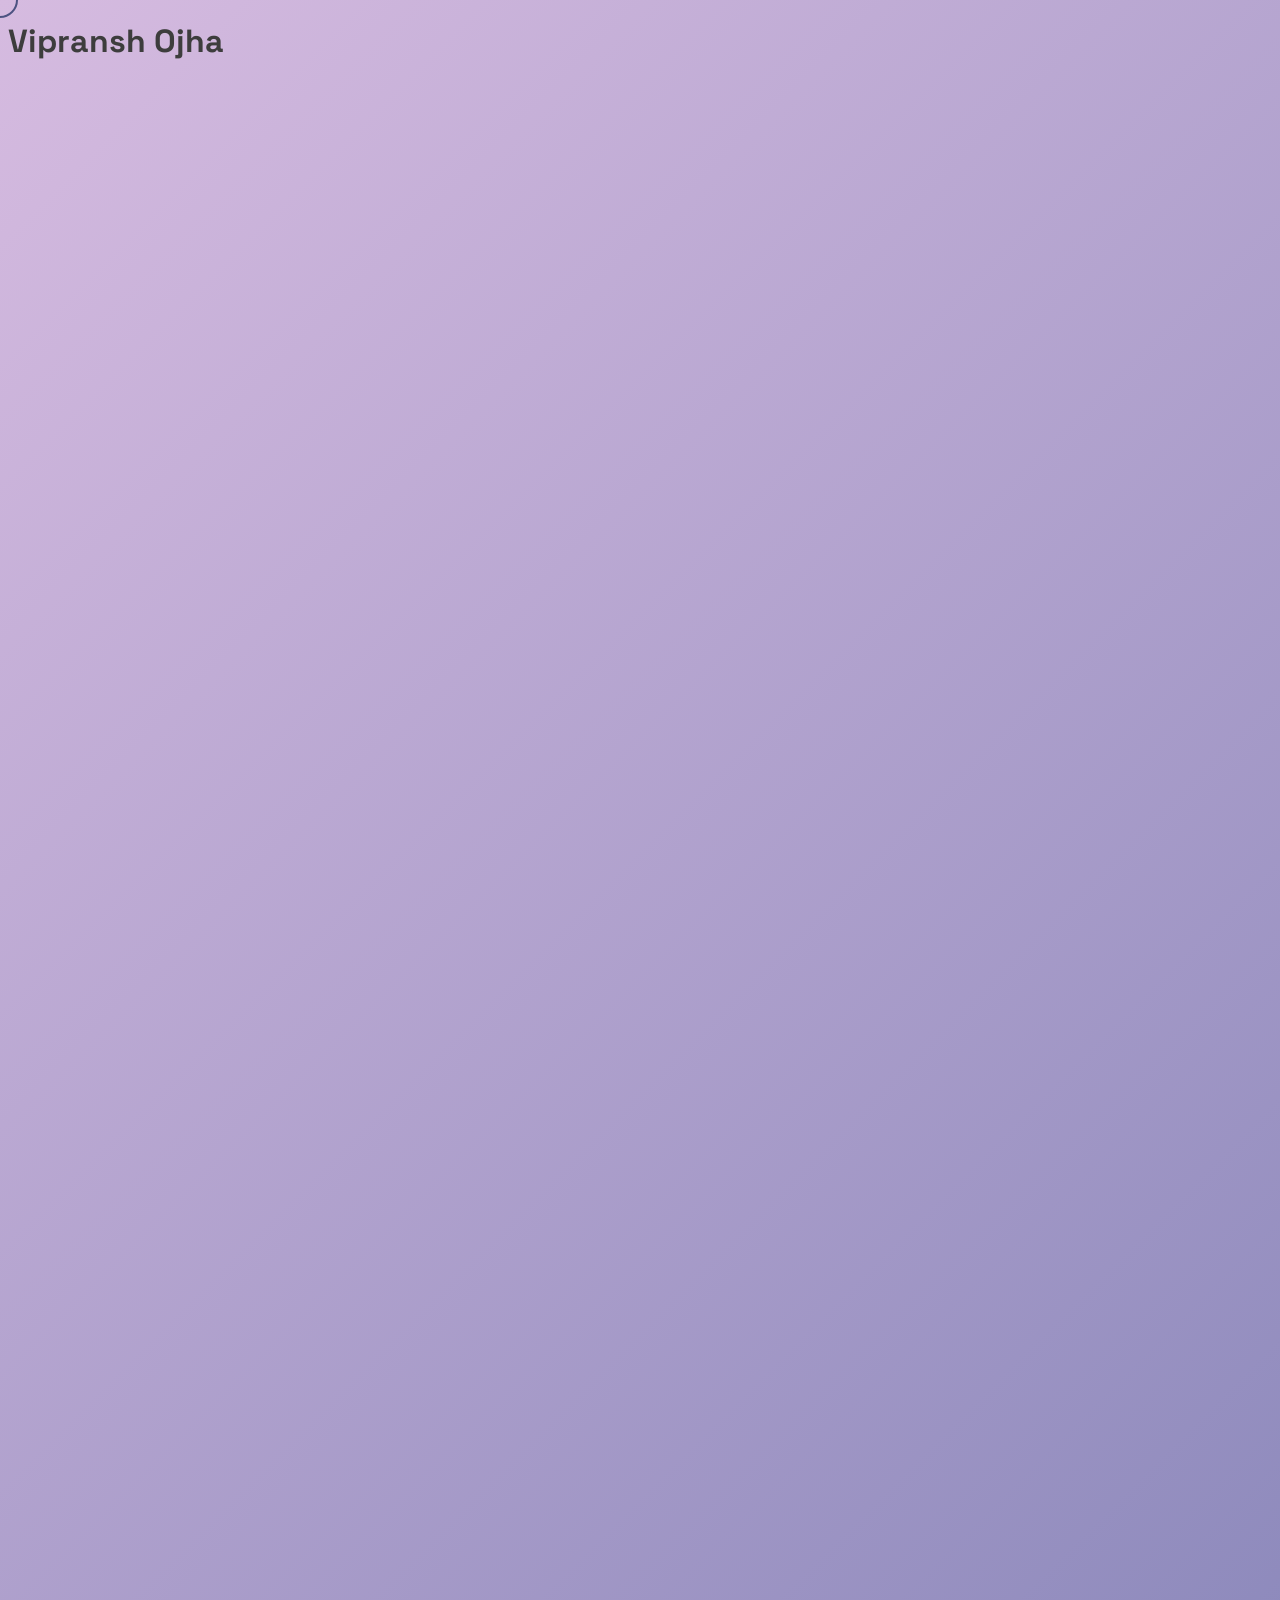
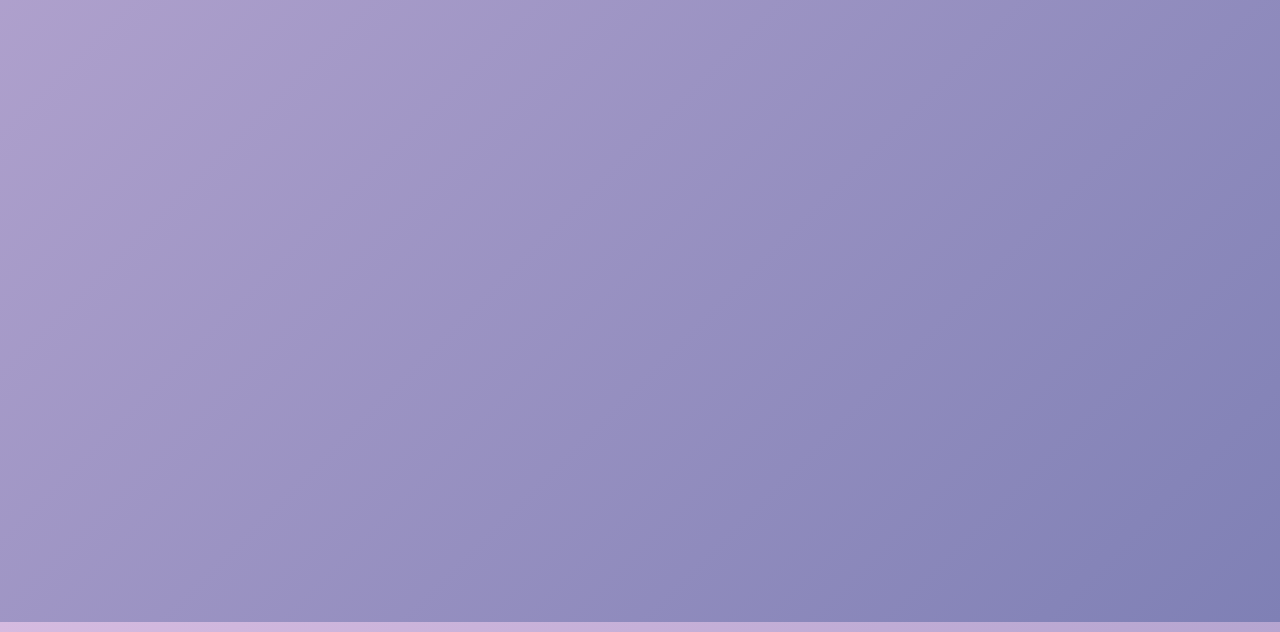
==== index.html @ b8b880e1 "Update index.html" ====
<!DOCTYPE html>
<html lang="en" class="scroll-smooth">
<head>
    <meta charset="UTF-8" />
    <meta name="viewport" content="width=device-width, initial-scale=1.0" />
    <title>Vipransh Ojha | Interactive Portfolio</title>
    <script src="https://cdn.tailwindcss.com"></script>
    <link rel="preconnect" href="https://fonts.googleapis.com" />
    <link rel="preconnect" href="https://fonts.gstatic.com" crossorigin />
    <link
        href="https://fonts.googleapis.com/css2?family=Roboto+Mono:wght@400;500&family=Space+Grotesk:wght@500;700&display=swap"
        rel="stylesheet"
    />
    <script src="https://unpkg.com/lucide@latest"></script>
    <script src="https://cdnjs.cloudflare.com/ajax/libs/animejs/3.2.1/anime.min.js"></script>
<style>
body {
    background: linear-gradient(135deg, #d6bbe0 0%, #7f80b5 100%);
    color: #2D3748;
    font-family: 'Roboto Mono', monospace;
    cursor: none;
}
.font-space-grotesk {
    font-family: 'Space Grotesk', sans-serif;
}

/* Section titles */
.section-title {
    color: #3a4a87; /* Softer blue */
}

/* Sub-headings */
.project-item h3,
#experience h3,
#tech-stack h3 {
    color: #4a5568; /* Darker for emphasis */
}

/* Content text */
.project-item p,
#about p,
#experience p {
    color: #555b6b; /* Darker than before but lighter than sub-headings */
}

/* Tech stack tags */
.tech-tag {
    background-color: #f5f5f5; /* Muted off-white */
    border: 1px solid #f5f5f5;
    color: #2D3748;
    transition: all 0.2s ease;
    padding: 0.25rem 0.75rem;
    border-radius: 9999px;
    font-size: 0.875rem;
    cursor: none;
}
.tech-tag:hover {
    background-color: #4d5382; /* Vibrant deep slate blue */
    color: #ffffff;
    border-color: #4d5382;
}

.animate-on-scroll {
    opacity: 0;
    transform: translateY(30px);
}
.hero-title,
.section-title,
.project-item h3,
.project-item p,
#about p,
#experience p,
#tech-stack h3,
#profiles h3 {
    cursor: none;
}
.letter {
    display: inline-block;
    line-height: 1em;
    transition: transform 0.15s ease-out;
}
.initial-opacity-0 .letter {
    opacity: 0;
}

/* Project vertical line color */
.project-item {
    border-left: 3px solid #4d5382;
    cursor: none;
}

/* Custom cursor */
.custom-cursor {
    position: fixed;
    top: 0;
    left: 0;
    width: 32px;
    height: 32px;
    border: 2px solid #4d5382; /* Same as vertical lines */
    border-radius: 50%;
    pointer-events: none;
    transform: translate(-50%, -50%);
    transition: width 0.15s ease, height 0.15s ease, border-color 0.15s ease, background-color 0.15s ease;
    will-change: width, height, border-color, background-color, transform;
    z-index: 9999;
}
.custom-cursor.grow {
    width: 48px;
    height: 48px;
    border-color: #4d5382; /* Same as vertical lines */
}
.custom-cursor.text-hover {
    width: 48px;
    height: 48px;
    border-color: #4d5382; /* Same as vertical lines */
    background-color: rgba(77, 83, 130, 0.2); /* Transparent fill of same color */
}
a,
button {
    cursor: none;
}
</style>
        
</head>
<body class="antialiased">
    <div class="custom-cursor"></div>

    <div class="w-full lg:flex lg:gap-12 px-6 sm:px-12 md:px-16 lg:px-24">
        <header
            class="lg:sticky lg:top-0 lg:h-screen lg:w-1/3 lg:flex lg:flex-col lg:justify-between py-12 lg:py-16"
        >
            <div>
                <h1
                    class="hero-title font-space-grotesk text-5xl font-bold mb-4 initial-opacity-0"
                    style="color: #3d3d3d"
                >
                    Vipransh Ojha
                </h1>
                <p class="animate-on-scroll text-lg text-gray-600 tracking-wider">
                    AI/ML Developer <span style="color: #8a2be2;">|</span> Software Developer <span style="color: #ff69b4;">|</span> Researcher
                </p>
                <p class="animate-on-scroll mt-8 max-w-xs text-gray-500 leading-relaxed">
                    Passionate and versatile developer creating immersive AI-driven solutions. I thrive on applying innovative machine learning and computer vision techniques to solve real-world problems effectively.
                </p>
            </div>
            <div id="connect" class="mt-8 lg:mt-0">
                <div class="flex items-center space-x-6 animate-on-scroll">
                    <a href="mailto:ojhavipransh@gmail.com" class="text-gray-500 hover:text-pink-400 transition-colors duration-300">
                        <i data-lucide="mail" class="w-7 h-7"></i>
                    </a>
                    <a href="https://linkedin.com/in/vipransh-ojha" target="_blank" rel="noopener noreferrer" class="text-gray-500 hover:text-pink-400 transition-colors duration-300">
                        <i data-lucide="linkedin" class="w-7 h-7"></i>
                    </a>
                    <a href="https://github.com/VipranshOjha" target="_blank" rel="noopener noreferrer" class="text-gray-500 hover:text-pink-400 transition-colors duration-300">
                        <i data-lucide="github" class="w-7 h-7"></i>
                    </a>
                    <a href="https://leetcode.com/u/Vipransh-Ojha/" target="_blank" rel="noopener noreferrer" class="text-gray-500 hover:text-pink-400 transition-colors duration-300" title="LeetCode Profile">
                        <i data-lucide="code" class="w-7 h-7"></i>
                    </a>
                </div>
            </div>
        </header>

        <main class="lg:w-2/3 lg:py-16">
            <section id="projects" class="py-10">
                <h2
                    class="font-space-grotesk text-4xl md:text-5xl font-bold mb-16 section-title animate-on-scroll"
                >
                    Projects
                </h2>
                <div class="grid grid-cols-1 md:grid-cols-2 gap-x-12 gap-y-10">
                    <div class="project-item pl-6 animate-on-scroll">
                        <h3 class="font-space-grotesk text-2xl font-bold mb-2">Forensic Identification using Dental Radiology</h3>
                        <p class="text-gray-600">
                            Developed an AI-powered forensic identification system with 92% accuracy on 1,000+ dental radiographs using convolutional neural networks and advanced image preprocessing.
                        </p>
                    </div>
                    <div class="project-item pl-6 animate-on-scroll">
                        <h3 class="font-space-grotesk text-2xl font-bold mb-2">Discover Places</h3>
                        <p class="text-gray-600">
                            Created a smart location recommendation system serving 500+ users with 85% recommendation accuracy, integrating machine learning with geospatial real-time data processing.
                        </p>
                    </div>
                    <div class="project-item pl-6 animate-on-scroll">
                        <h3 class="font-space-grotesk text-2xl font-bold mb-2">Computer Vision Projects Suite</h3>
                        <p class="text-gray-600">
                            Built a suite including an Air Writing Recognizer and hands-free navigation systems achieving real-time responsiveness and accessibility enhancements.
                        </p>
                    </div>
                    <div class="project-item pl-6 animate-on-scroll">
                        <h3 class="font-space-grotesk text-2xl font-bold mb-2">AI Plays Games</h3>
                        <p class="text-gray-600">
                            Developed AI agents trained with PyTorch that play classic games like Chess, Snake, and FlappyBird using Reinforcement Learning techniques.
                        </p>
                    </div>
                </div>
            </section>            
            
            <section id="group-projects" class="py-10">
                <h2 class="font-space-grotesk text-4xl md:text-5xl font-bold mb-16 section-title animate-on-scroll">
                    Group Projects
                </h2>
                <div class="grid grid-cols-1 md:grid-cols-2 gap-x-12 gap-y-10">
            
                    <div class="project-item pl-6 animate-on-scroll">
                        <h3 class="font-space-grotesk text-2xl font-bold mb-2">SpeechSync: Speak with Ease, Translate in a Breeze</h3>
                        <p class="text-gray-600">
                            Co-developed a speech-to-speech translation system supporting 10+ languages with 85% accuracy and sub‑2 second latency, using OpenAI Whisper for speech recognition and Google TTS for multilingual voice synthesis.
                        </p>
                    </div>
            
                    <div class="project-item pl-6 animate-on-scroll">
                        <h3 class="font-space-grotesk text-2xl font-bold mb-2">FinRisk: AI at the Forefront of Financial Risk Management</h3>
                        <p class="text-gray-600">
                            Designed a financial risk assessment tool leveraging machine learning to identify investment risks, delivering 87% prediction accuracy and improving decision‑making efficiency for end‑users.
                        </p>
                    </div>
            
                    <div class="project-item pl-6 animate-on-scroll">
                        <h3 class="font-space-grotesk text-2xl font-bold mb-2">ChronoVault</h3>
                        <p class="text-gray-600">
                            Built a blockchain‑based time‑locked vault with emotional, temporal, and geo‑trigger conditions, optimizing Solidity smart contracts to reduce gas costs by 22%.
                        </p>
                    </div>
            
                    <div class="project-item pl-6 animate-on-scroll">
                        <h3 class="font-space-grotesk text-2xl font-bold mb-2">HerShield</h3>
                        <p class="text-gray-600">
                            Developed a women’s safety mobile platform integrating real‑time geolocation tracking, SOS alerts, and AI‑based threat detection to provide rapid, secure emergency assistance.
                        </p>
                    </div>
                    
                </div>
            </section>            

            <section id="about" class="py-10">
                <div class="animate-on-scroll">
                    <h2 class="font-space-grotesk text-4xl md:text-5xl font-bold mb-8 section-title">
                        About Me
                    </h2>
                    <div class="text-lg text-gray-600 leading-relaxed space-y-4">
                        <p>
                            I specialize in architecting AI and machine learning driven solutions, blending creative innovation with rigorous engineering principles to solve complex problems and create impactful applications.
                        </p>
                    </div>
                </div>
            </section>

            <section id="experience" class="py-10">
                <h2 class="font-space-grotesk text-4xl md:text-5xl font-bold mb-16 section-title animate-on-scroll">
                    Experience
                </h2>
                <div class="max-w-3xl">
                    <div class="flex items-start mb-12 animate-on-scroll">
                        <div class="flex flex-col items-center mr-6 pt-1">
                            <div class="flex-shrink-0 w-6 h-6 bg-purple-300 rounded-full border-4 border-white"></div>
                            <div class="w-0.5 flex-grow bg-purple-200 mt-2"></div>
                        </div>
                        <div class="flex-grow">
                            <p class="text-pink-400 text-sm font-semibold">May 2025 - June 2025</p>
                            <h3 class="font-space-grotesk text-2xl font-bold mt-1">Software Development Intern | BISAG-N (MeitY)</h3>
                            <p class="mt-2 text-gray-600">
                                Built the Discover Places smart location recommendation system serving 500+ users with 85% accuracy, leveraging Flask backend, PostgreSQL, and OpenStreetMap APIs for real-time geospatial analysis and admin management.
                            </p>
                        </div>
                    </div>
                    <div class="flex items-start mb-12 animate-on-scroll">
                        <div class="flex flex-col items-center mr-6 pt-1">
                            <div class="flex-shrink-0 w-6 h-6 bg-purple-300 rounded-full border-4 border-white"></div>
                            <div class="w-0.5 flex-grow bg-purple-200 mt-2"></div>
                        </div>
                        <div class="flex-grow">
                            <p class="text-pink-400 text-sm font-semibold">March 2024 - May 2024</p>
                            <h3 class="font-space-grotesk text-2xl font-bold mt-1">Project Assistant | DST</h3>
                            <p class="mt-2 text-gray-600">
                                Engineered a high-performance molecular renderer using PyMOL and OpenGL, improving rendering speed by 40%.
                            </p>
                        </div>
                    </div>
                    <div class="flex items-start animate-on-scroll">
                        <div class="flex flex-col items-center mr-6 pt-1">
                            <div class="flex-shrink-0 w-6 h-6 bg-purple-300 rounded-full border-4 border-white"></div>
                        </div>
                        <div class="flex-grow">
                            <p class="text-pink-400 text-sm font-semibold"> November 2023 - January 2024</p>
                            <h3 class="font-space-grotesk text-2xl font-bold mt-1">Project Assistant | COVID-19 RNA/DNA Research</h3>
                            <p class="mt-2 text-gray-600">
                                Contributed to critical research on COVID-19 RNA and DNA, assisting in experimental data analysis and molecular interaction modeling.
                            </p>
                        </div>
                    </div>
                </div>
            </section>            

            <section id="tech-stack" class="py-10">
                <h2
                    class="font-space-grotesk text-4xl md:text-5xl font-bold mb-16 section-title animate-on-scroll"
                >
                    Tech Stack
                </h2>
                <div class="grid grid-cols-1 md:grid-cols-2 gap-12">
                    <div class="animate-on-scroll">
                        <h3 class="font-space-grotesk text-xl font-bold mb-4">Languages</h3>
                        <div class="flex flex-wrap gap-2">
                            <span class="tech-tag">Python</span><span class="tech-tag">TypeScript</span><span class="tech-tag">JavaScript</span><span class="tech-tag">C++</span><span class="tech-tag">Java</span><span class="tech-tag">SQL</span><span class="tech-tag">HTML5</span><span class="tech-tag">CSS3</span>
                        </div>
                    </div>
                    <div class="animate-on-scroll">
                        <h3 class="font-space-grotesk text-xl font-bold mb-4">AI/ML Technologies</h3>
                        <div class="flex flex-wrap gap-2">
                            <span class="tech-tag">TensorFlow</span><span class="tech-tag">PyTorch</span><span class="tech-tag">OpenCV</span><span class="tech-tag">Scikit-learn</span><span class="tech-tag">Keras</span><span class="tech-tag">Computer Vision</span><span class="tech-tag">NLP</span><span class="tech-tag">Deep Learning</span>
                        </div>
                    </div>
                    <div class="animate-on-scroll">
                        <h3 class="font-space-grotesk text-xl font-bold mb-4">Web Development</h3>
                        <div class="flex flex-wrap gap-2">
                            <span class="tech-tag">React</span><span class="tech-tag">Flask</span><span class="tech-tag">FastAPI</span><span class="tech-tag">Node.js</span><span class="tech-tag">Express.js</span><span class="tech-tag">Tailwind CSS</span><span class="tech-tag">Bootstrap</span><span class="tech-tag">REST APIs</span>
                        </div>
                    </div>
                    <div class="animate-on-scroll">
                        <h3 class="font-space-grotesk text-xl font-bold mb-4">Databases & Tools</h3>
                        <div class="flex flex-wrap gap-2">
                            <span class="tech-tag">MongoDB</span><span class="tech-tag">PostgreSQL</span><span class="tech-tag">SQLite</span><span class="tech-tag">Git</span><span class="tech-tag">Docker</span><span class="tech-tag">Power BI</span><span class="tech-tag">AWS</span><span class="tech-tag">Linux</span><span class="tech-tag">MediaPipe</span>
                        </div>
                    </div>
                    <div class="animate-on-scroll">
                        <h3 class="font-space-grotesk text-xl font-bold mb-4">Specialized Libraries</h3>
                        <div class="flex flex-wrap gap-2">
                            <span class="tech-tag">OpenAI APIs</span><span class="tech-tag">Google TTS</span><span class="tech-tag">Whisper</span><span class="tech-tag">NEAT</span><span class="tech-tag">Pygame</span><span class="tech-tag">Pandas</span><span class="tech-tag">NumPy</span><span class="tech-tag">Matplotlib</span>
                        </div>
                    </div>
                </div>
            </section>

            <section id="profiles" class="py-10">
                <h2
                    class="font-space-grotesk text-4xl md:text-5xl font-bold mb-16 section-title animate-on-scroll"
                >
                    Code Profiles
                </h2>
                <div class="flex flex-wrap justify-center items-stretch gap-8">
                    <!-- GitHub Stats -->
                    <div class="animate-on-scroll w-full sm:w-[32%] max-w-[400px]">
                        <div
                            class="bg-white rounded-lg overflow-hidden aspect-[2/1] flex items-center justify-center"
                        >
                            <img
                                src="https://github-readme-stats.vercel.app/api?username=VipranshOjha&show_icons=true&theme=buefy&bg_color=#f3e7f1&border_color=a17fe0&text_color=4a4a4a&title_color=8a2be2"
                                alt="GitHub Stats"
                                class="w-full h-auto object-contain"
                                onerror="this.style.display='none'"
                            />
                        </div>
                    </div>
                    <!-- Top Languages -->
                    <div class="animate-on-scroll w-full sm:w-[32%] max-w-[400px]">
                        <div
                            class="bg-white rounded-lg overflow-hidden aspect-[2/1] flex items-center justify-center"
                        >
                            <img
                                src="https://github-readme-stats.vercel.app/api/top-langs/?username=VipranshOjha&layout=compact&theme=buefy&bg_color=#f3e7f1&border_color=a17fe0&text_color=4a4a4a&title_color=8a2be2"
                                alt="Top Languages"
                                class="w-full h-auto object-contain"
                                onerror="this.style.display='none'"
                            />
                        </div>
                    </div>
                    <!-- LeetCode Card -->
                    <div class="animate-on-scroll w-full sm:w-[32%] max-w-[400px]">
                        <div
                            class="bg-white rounded-lg overflow-hidden aspect-[2/1] flex items-center justify-center"
                        >
                            <img
                                src="https://leetcard.jacoblin.cool/Vipransh-Ojha?theme=light&font=Roboto%20Mono"
                                alt="LeetCode Card"
                                class="w-full h-auto object-contain"
                                onerror="this.style.display='none'"
                            />
                        </div>
                    </div>
                </div>
            </section>

            <footer class="text-left py-10">
                <p class="text-gray-500 text-sm animate-on-scroll">
                    Built with passion, a soft aesthetic, and a touch of interactive magic. Coded with HTML, Tailwind CSS, and Anime.js.
                </p>
            </footer>
        </main>
    </div>

    <script>
        lucide.createIcons();

        document.addEventListener('DOMContentLoaded', () => {
            const cursor = document.querySelector('.custom-cursor');
            window.addEventListener('mousemove', (e) => {
                cursor.style.top = e.clientY + 'px';
                cursor.style.left = e.clientX + 'px';
            });
            const interactiveElements = document.querySelectorAll('a, button, .project-item, .tech-tag');
            interactiveElements.forEach((el) => {
                el.addEventListener('mouseenter', () => cursor.classList.add('grow', 'text-hover'));
                el.addEventListener('mouseleave', () => cursor.classList.remove('grow', 'text-hover'));
            });
            function applyTextHover(selector, scale = 1.1) {
                const elements = document.querySelectorAll(selector);
                elements.forEach((el) => {
                    if (el.dataset.lettersWrapped) return;

                    const isInitialOpacityZero = el.classList.contains('initial-opacity-0');
                    el.innerHTML = el.textContent.replace(
                        /\S/g,
                        `<span class='letter' ${
                            isInitialOpacityZero ? '' : "style='opacity: 1;'"
                        }>$&</span>`
                    );
                    el.dataset.lettersWrapped = true;
                    el.addEventListener('mouseenter', () => cursor.classList.add('text-hover'));
                    el.addEventListener('mouseleave', () => cursor.classList.remove('text-hover'));
                    el.addEventListener('mouseover', (e) => {
                        if (e.target.classList.contains('letter')) {
                            anime.remove(e.target);
                            anime({
                                targets: e.target,
                                scale: scale,
                                duration: 200,
                                easing: 'easeOutQuad',
                            });
                        }
                    });
                    el.addEventListener('mouseout', (e) => {
                        if (e.target.classList.contains('letter')) {
                            anime.remove(e.target);
                            anime({
                                targets: e.target,
                                scale: 1,
                                duration: 200,
                                easing: 'easeOutQuad',
                            });
                        }
                    });
                });
            }

            applyTextHover('.hero-title', 1.4);
            applyTextHover('.section-title', 1.2);
            applyTextHover('.project-item h3', 1.15);
            applyTextHover('.project-item p', 1.05);
            applyTextHover('#about p', 1.05);
            applyTextHover('#experience h3', 1.15);
            applyTextHover('#experience p', 1.05);
            applyTextHover('#tech-stack h3', 1.15);
            applyTextHover('#connect p', 1.05);
            anime.timeline({ loop: false }).add({
                targets: '.hero-title .letter',
                translateY: [100, 0],
                translateZ: 0,
                opacity: [0, 1],
                easing: 'easeOutExpo',
                duration: 1400,
                delay: (el, i) => 300 + 30 * i,
            });
            document.querySelectorAll('.project-item').forEach((item) => {
                item.addEventListener('mouseenter', () => {
                    anime({
                        targets: item,
                        translateX: 5,
                        borderLeftColor: '#ff69b4',
                        duration: 300,
                        easing: 'easeOutQuad',
                    });
                });
                item.addEventListener('mouseleave', () => {
                    anime({
                        targets: item,
                        translateX: 0,
                        borderLeftColor: '#a17fe0',
                        duration: 300,
                        easing: 'easeOutQuad',
                    });
                });
            });
            const observer = new IntersectionObserver(
                (entries) => {
                    entries.forEach((entry) => {
                        if (entry.isIntersecting) {
                            anime({
                                targets: entry.target,
                                translateY: [30, 0],
                                opacity: [0, 1],
                                duration: 800,
                                easing: 'easeOutExpo',
                                delay: anime.stagger(100, { start: parseFloat(entry.target.style.animationDelay) || 0 }),
                            });
                            observer.unobserve(entry.target);
                        }
                    });
                },
                {
                    threshold: 0.1,
                }
            );
            document.querySelectorAll('.animate-on-scroll').forEach((el) => {
                observer.observe(el);
            });
        });
    </script>
</body>
</html>
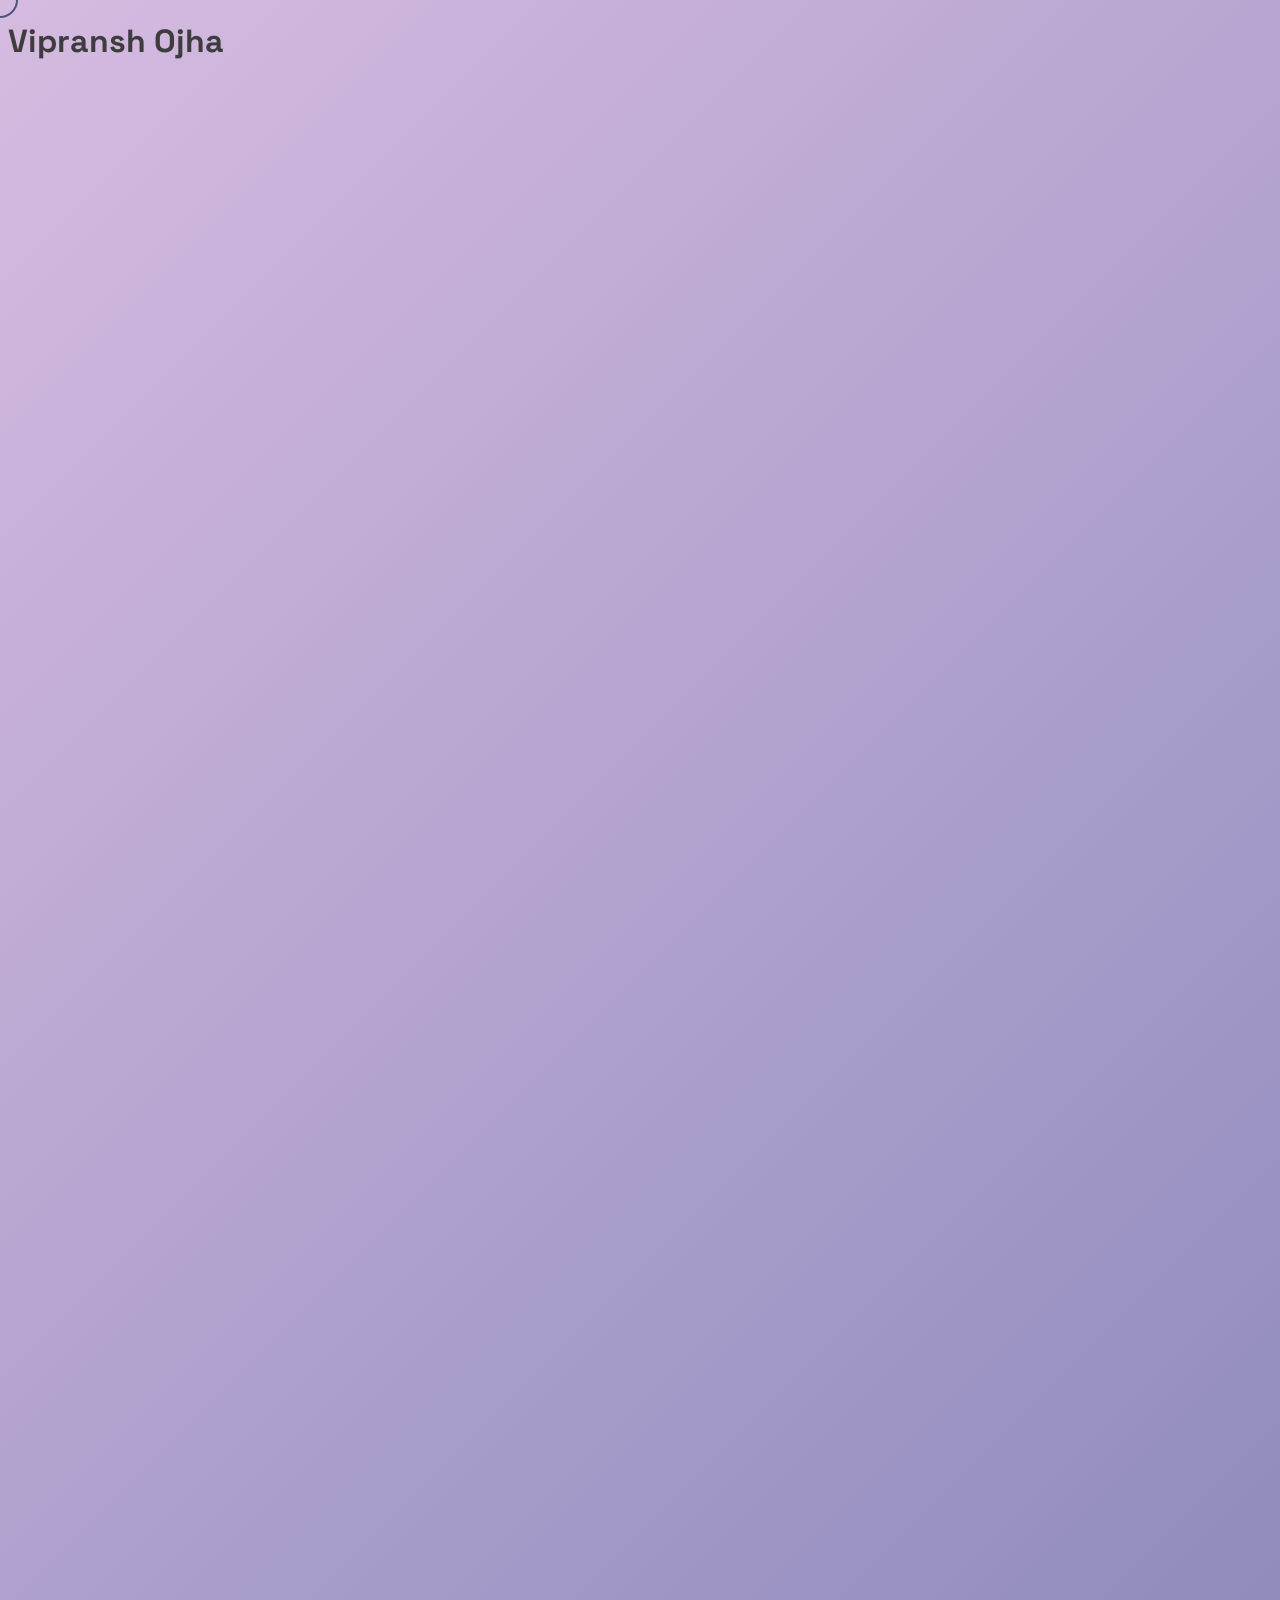
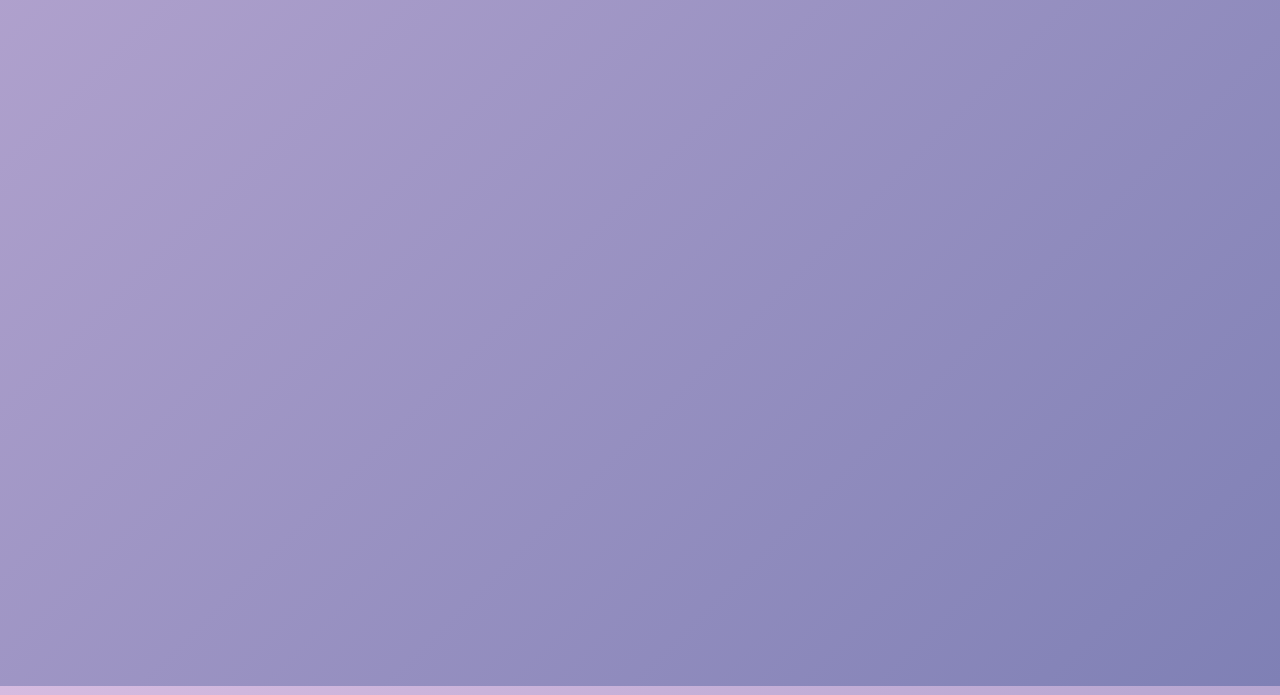
==== commit e14079e7: "Update index.html" ====
--- a/index.html
+++ b/index.html
@@ -24,28 +24,24 @@
     font-family: 'Space Grotesk', sans-serif;
 }
 
-/* Section titles */
 .section-title {
-    color: #3a4a87; /* Softer blue */
-}
-
-/* Sub-headings */
+    color: #3a4a87;
+}
+
 .project-item h3,
 #experience h3,
 #tech-stack h3 {
-    color: #4a5568; /* Darker for emphasis */
-}
-
-/* Content text */
+    color: #4a5568; 
+}
+
 .project-item p,
 #about p,
 #experience p {
-    color: #555b6b; /* Darker than before but lighter than sub-headings */
-}
-
-/* Tech stack tags */
+    color: #555b6b; 
+}
+
 .tech-tag {
-    background-color: #f5f5f5; /* Muted off-white */
+    background-color: #f5f5f5; 
     border: 1px solid #f5f5f5;
     color: #2D3748;
     transition: all 0.2s ease;
@@ -55,7 +51,7 @@
     cursor: none;
 }
 .tech-tag:hover {
-    background-color: #4d5382; /* Vibrant deep slate blue */
+    background-color: #4d5382; 
     color: #ffffff;
     border-color: #4d5382;
 }
@@ -83,20 +79,18 @@
     opacity: 0;
 }
 
-/* Project vertical line color */
 .project-item {
     border-left: 3px solid #4d5382;
     cursor: none;
 }
 
-/* Custom cursor */
 .custom-cursor {
     position: fixed;
     top: 0;
     left: 0;
     width: 32px;
     height: 32px;
-    border: 2px solid #4d5382; /* Same as vertical lines */
+    border: 2px solid #4d5382;
     border-radius: 50%;
     pointer-events: none;
     transform: translate(-50%, -50%);
@@ -107,13 +101,13 @@
 .custom-cursor.grow {
     width: 48px;
     height: 48px;
-    border-color: #4d5382; /* Same as vertical lines */
+    border-color: #4d5382;
 }
 .custom-cursor.text-hover {
     width: 48px;
     height: 48px;
-    border-color: #4d5382; /* Same as vertical lines */
-    background-color: rgba(77, 83, 130, 0.2); /* Transparent fill of same color */
+    border-color: #4d5382;
+    background-color: rgba(77, 83, 130, 0.2);
 }
 a,
 button {
@@ -273,7 +267,7 @@
                             <p class="text-pink-400 text-sm font-semibold">March 2024 - May 2024</p>
                             <h3 class="font-space-grotesk text-2xl font-bold mt-1">Project Assistant | DST</h3>
                             <p class="mt-2 text-gray-600">
-                                Engineered a high-performance molecular renderer using PyMOL and OpenGL, improving rendering speed by 40%.
+                                Engineered ChemStruct Suite, an integrated computational chemistry toolkit combining a GAMESS input file builder with interactive 3D molecular visualization using PyQt5 and OpenGL, improving molecular rendering speed by 40% and streamlining quantum chemistry simulation workflows.
                             </p>
                         </div>
                     </div>
@@ -282,16 +276,16 @@
                             <div class="flex-shrink-0 w-6 h-6 bg-purple-300 rounded-full border-4 border-white"></div>
                         </div>
                         <div class="flex-grow">
-                            <p class="text-pink-400 text-sm font-semibold"> November 2023 - January 2024</p>
-                            <h3 class="font-space-grotesk text-2xl font-bold mt-1">Project Assistant | COVID-19 RNA/DNA Research</h3>
+                            <p class="text-pink-400 text-sm font-semibold">November 2023 - January 2024</p>
+                            <h3 class="font-space-grotesk text-2xl font-bold mt-1">Research Assistant | COVID-19 RNA/DNA Research</h3>
                             <p class="mt-2 text-gray-600">
-                                Contributed to critical research on COVID-19 RNA and DNA, assisting in experimental data analysis and molecular interaction modeling.
+                                Developed a comprehensive bioinformatics pipeline applying digital signal processing to COVID-19 genomic sequences, implementing binary encoding (A→00, C→01, G→10, T→11), Shannon entropy analysis with sliding window approach, and spectral visualization using STFT for viral variant analysis and mutation detection.
                             </p>
                         </div>
                     </div>
                 </div>
-            </section>            
-
+            </section>
+ 
             <section id="tech-stack" class="py-10">
                 <h2
                     class="font-space-grotesk text-4xl md:text-5xl font-bold mb-16 section-title animate-on-scroll"
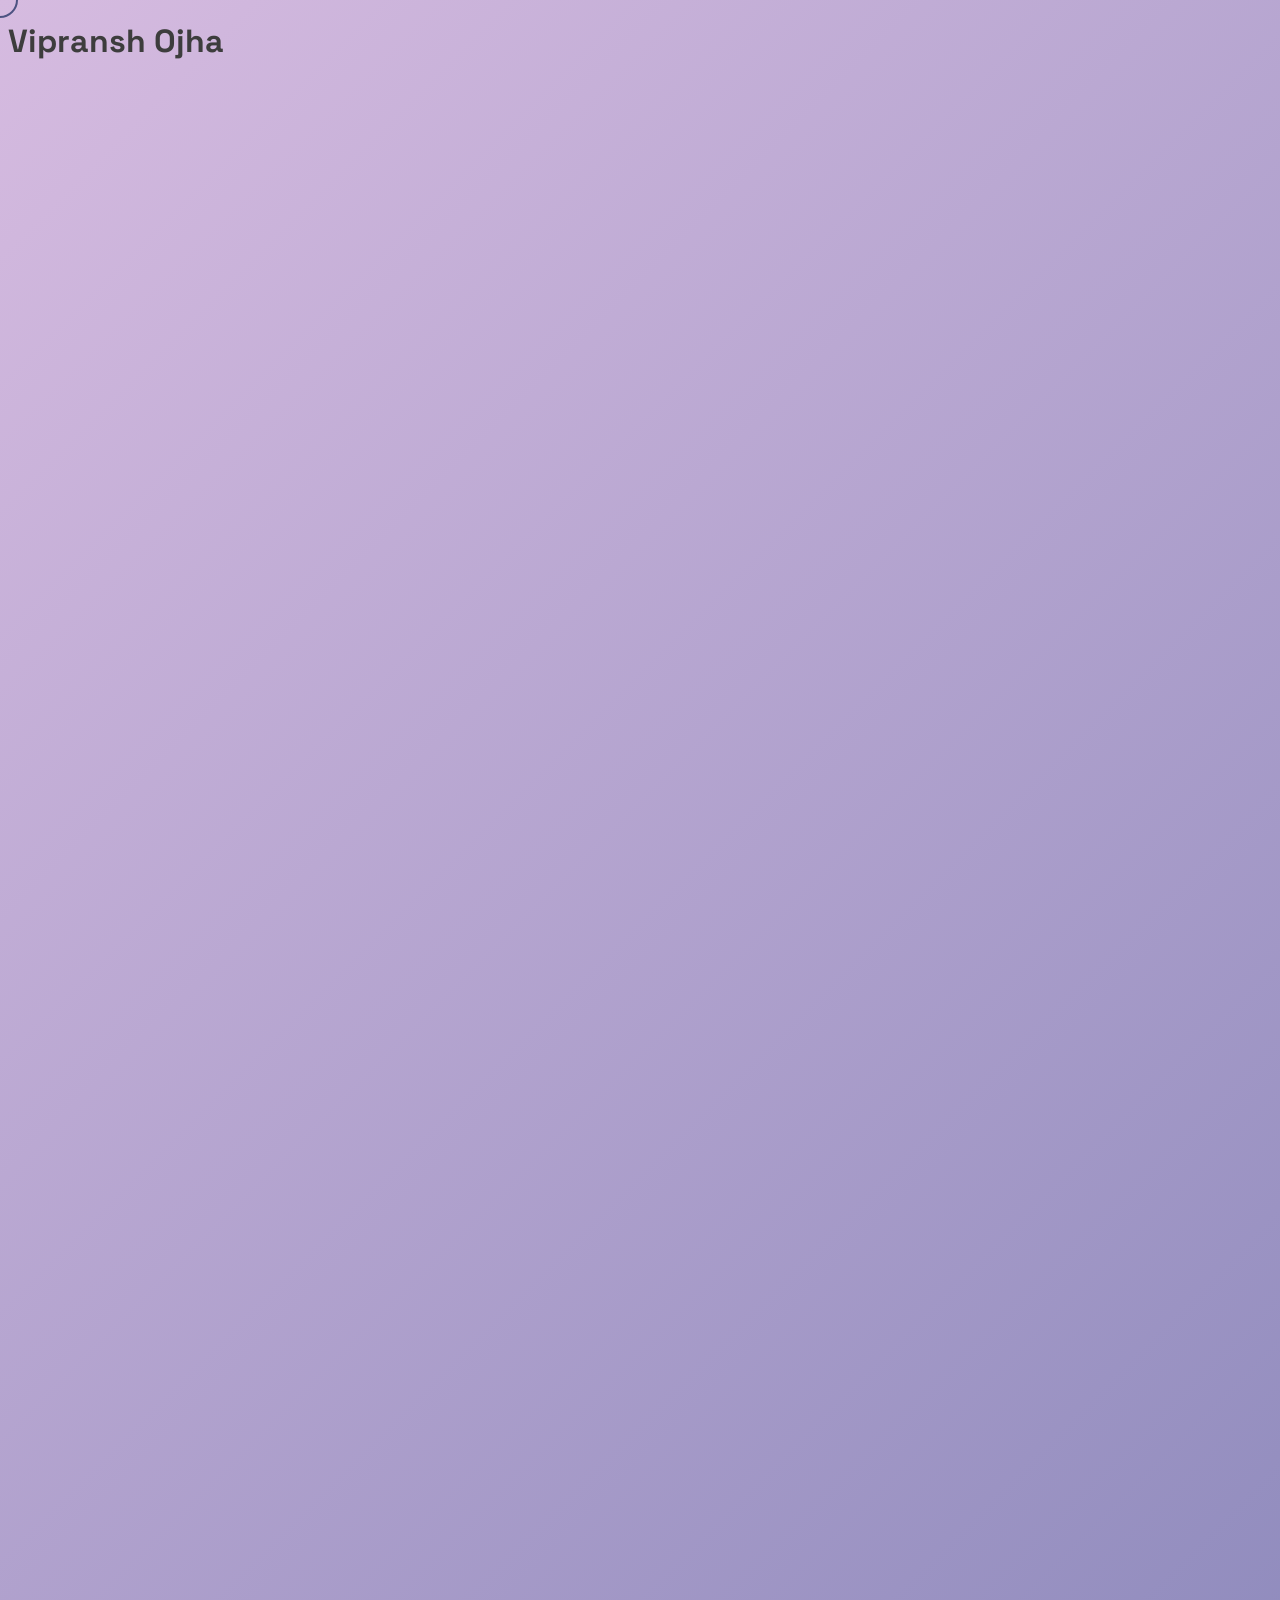
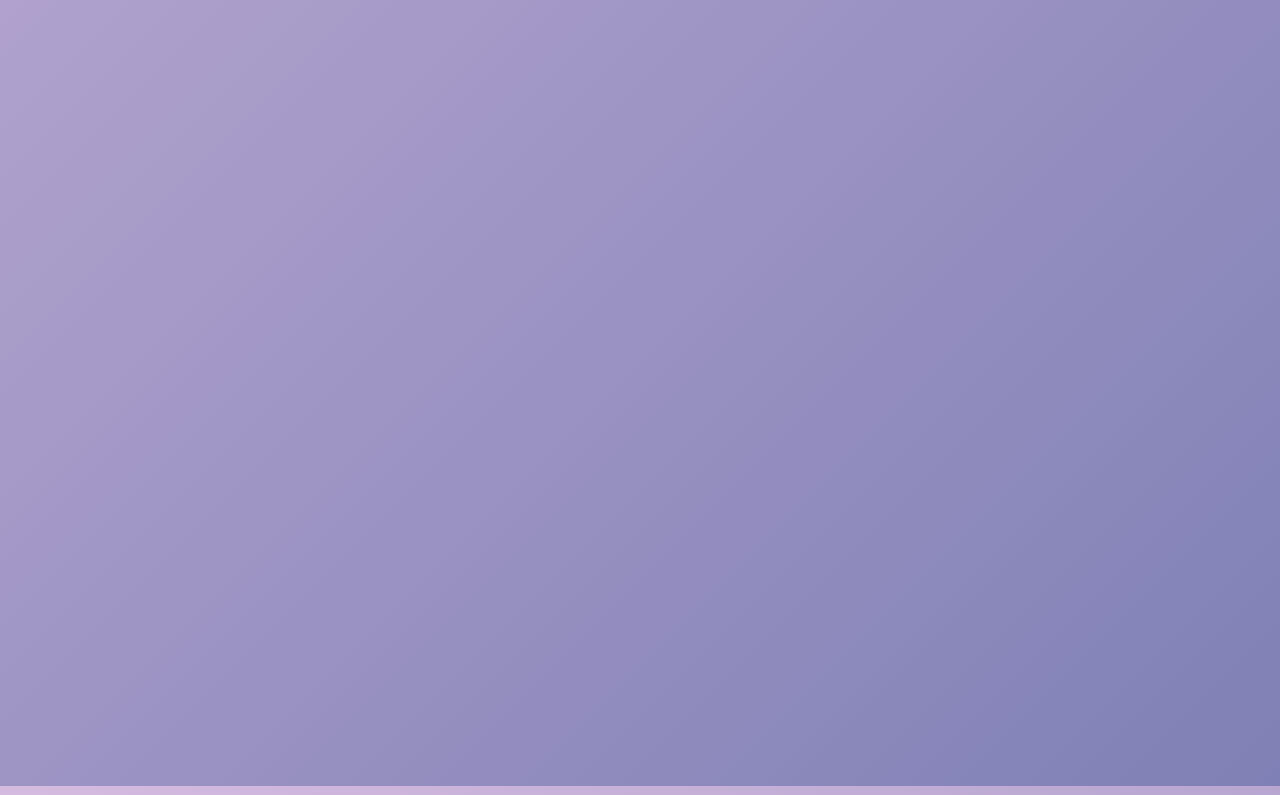
==== commit e54ae63b: "Update index.html" ====
--- a/index.html
+++ b/index.html
@@ -156,77 +156,7 @@
         </header>
 
         <main class="lg:w-2/3 lg:py-16">
-            <section id="projects" class="py-10">
-                <h2
-                    class="font-space-grotesk text-4xl md:text-5xl font-bold mb-16 section-title animate-on-scroll"
-                >
-                    Projects
-                </h2>
-                <div class="grid grid-cols-1 md:grid-cols-2 gap-x-12 gap-y-10">
-                    <div class="project-item pl-6 animate-on-scroll">
-                        <h3 class="font-space-grotesk text-2xl font-bold mb-2">Forensic Identification using Dental Radiology</h3>
-                        <p class="text-gray-600">
-                            Developed an AI-powered forensic identification system with 92% accuracy on 1,000+ dental radiographs using convolutional neural networks and advanced image preprocessing.
-                        </p>
-                    </div>
-                    <div class="project-item pl-6 animate-on-scroll">
-                        <h3 class="font-space-grotesk text-2xl font-bold mb-2">Discover Places</h3>
-                        <p class="text-gray-600">
-                            Created a smart location recommendation system serving 500+ users with 85% recommendation accuracy, integrating machine learning with geospatial real-time data processing.
-                        </p>
-                    </div>
-                    <div class="project-item pl-6 animate-on-scroll">
-                        <h3 class="font-space-grotesk text-2xl font-bold mb-2">Computer Vision Projects Suite</h3>
-                        <p class="text-gray-600">
-                            Built a suite including an Air Writing Recognizer and hands-free navigation systems achieving real-time responsiveness and accessibility enhancements.
-                        </p>
-                    </div>
-                    <div class="project-item pl-6 animate-on-scroll">
-                        <h3 class="font-space-grotesk text-2xl font-bold mb-2">AI Plays Games</h3>
-                        <p class="text-gray-600">
-                            Developed AI agents trained with PyTorch that play classic games like Chess, Snake, and FlappyBird using Reinforcement Learning techniques.
-                        </p>
-                    </div>
-                </div>
-            </section>            
-            
-            <section id="group-projects" class="py-10">
-                <h2 class="font-space-grotesk text-4xl md:text-5xl font-bold mb-16 section-title animate-on-scroll">
-                    Group Projects
-                </h2>
-                <div class="grid grid-cols-1 md:grid-cols-2 gap-x-12 gap-y-10">
-            
-                    <div class="project-item pl-6 animate-on-scroll">
-                        <h3 class="font-space-grotesk text-2xl font-bold mb-2">SpeechSync: Speak with Ease, Translate in a Breeze</h3>
-                        <p class="text-gray-600">
-                            Co-developed a speech-to-speech translation system supporting 10+ languages with 85% accuracy and sub‑2 second latency, using OpenAI Whisper for speech recognition and Google TTS for multilingual voice synthesis.
-                        </p>
-                    </div>
-            
-                    <div class="project-item pl-6 animate-on-scroll">
-                        <h3 class="font-space-grotesk text-2xl font-bold mb-2">FinRisk: AI at the Forefront of Financial Risk Management</h3>
-                        <p class="text-gray-600">
-                            Designed a financial risk assessment tool leveraging machine learning to identify investment risks, delivering 87% prediction accuracy and improving decision‑making efficiency for end‑users.
-                        </p>
-                    </div>
-            
-                    <div class="project-item pl-6 animate-on-scroll">
-                        <h3 class="font-space-grotesk text-2xl font-bold mb-2">ChronoVault</h3>
-                        <p class="text-gray-600">
-                            Built a blockchain‑based time‑locked vault with emotional, temporal, and geo‑trigger conditions, optimizing Solidity smart contracts to reduce gas costs by 22%.
-                        </p>
-                    </div>
-            
-                    <div class="project-item pl-6 animate-on-scroll">
-                        <h3 class="font-space-grotesk text-2xl font-bold mb-2">HerShield</h3>
-                        <p class="text-gray-600">
-                            Developed a women’s safety mobile platform integrating real‑time geolocation tracking, SOS alerts, and AI‑based threat detection to provide rapid, secure emergency assistance.
-                        </p>
-                    </div>
-                    
-                </div>
-            </section>            
-
+            <!-- 1. ABOUT ME -->
             <section id="about" class="py-10">
                 <div class="animate-on-scroll">
                     <h2 class="font-space-grotesk text-4xl md:text-5xl font-bold mb-8 section-title">
@@ -234,12 +164,16 @@
                     </h2>
                     <div class="text-lg text-gray-600 leading-relaxed space-y-4">
                         <p>
-                            I specialize in architecting AI and machine learning driven solutions, blending creative innovation with rigorous engineering principles to solve complex problems and create impactful applications.
+                            I'm a passionate AI/ML developer and researcher specializing in computational chemistry, bioinformatics, and computer vision. With expertise spanning from molecular visualization to genomic sequence analysis, I thrive on applying innovative machine learning techniques to solve complex scientific problems.
+                        </p>
+                        <p>
+                            My experience includes developing forensic identification systems with 92% accuracy, engineering computational chemistry toolkits, and creating bioinformatics pipelines for COVID-19 research. I bridge the gap between cutting-edge AI technology and real-world scientific applications.
                         </p>
                     </div>
                 </div>
             </section>
-
+        
+            <!-- 2. EXPERIENCE -->
             <section id="experience" class="py-10">
                 <h2 class="font-space-grotesk text-4xl md:text-5xl font-bold mb-16 section-title animate-on-scroll">
                     Experience
@@ -282,6 +216,74 @@
                                 Developed a comprehensive bioinformatics pipeline applying digital signal processing to COVID-19 genomic sequences, implementing binary encoding (A→00, C→01, G→10, T→11), Shannon entropy analysis with sliding window approach, and spectral visualization using STFT for viral variant analysis and mutation detection.
                             </p>
                         </div>
+                    </div>
+                </div>
+            </section>
+        
+            <!-- 3. PROJECTS -->
+            <section id="projects" class="py-10">
+                <h2
+                    class="font-space-grotesk text-4xl md:text-5xl font-bold mb-16 section-title animate-on-scroll"
+                >
+                    Projects
+                </h2>
+                <div class="grid grid-cols-1 md:grid-cols-2 gap-x-12 gap-y-10">
+                    <div class="project-item pl-6 animate-on-scroll">
+                        <h3 class="font-space-grotesk text-2xl font-bold mb-2">Forensic Identification using Dental Radiology</h3>
+                        <p class="text-gray-600">
+                            Developed an AI-powered forensic identification system with 92% accuracy on 1,000+ dental radiographs using convolutional neural networks and advanced image preprocessing.
+                        </p>
+                    </div>
+                    <div class="project-item pl-6 animate-on-scroll">
+                        <h3 class="font-space-grotesk text-2xl font-bold mb-2">Discover Places</h3>
+                        <p class="text-gray-600">
+                            Created a smart location recommendation system serving 500+ users with 85% recommendation accuracy, integrating machine learning with geospatial real-time data processing.
+                        </p>
+                    </div>
+                    <div class="project-item pl-6 animate-on-scroll">
+                        <h3 class="font-space-grotesk text-2xl font-bold mb-2">Computer Vision Projects Suite</h3>
+                        <p class="text-gray-600">
+                            Built a suite including an Air Writing Recognizer and hands-free navigation systems achieving real-time responsiveness and accessibility enhancements.
+                        </p>
+                    </div>
+                    <div class="project-item pl-6 animate-on-scroll">
+                        <h3 class="font-space-grotesk text-2xl font-bold mb-2">AI Plays Games</h3>
+                        <p class="text-gray-600">
+                            Developed AI agents trained with PyTorch that play classic games like Chess, Snake, and FlappyBird using Reinforcement Learning techniques.
+                        </p>
+                    </div>
+                </div>
+            </section>
+        
+            <!-- 4. GROUP PROJECTS -->
+            <section id="group-projects" class="py-10">
+                <h2 class="font-space-grotesk text-4xl md:text-5xl font-bold mb-16 section-title animate-on-scroll">
+                    Group Projects
+                </h2>
+                <div class="grid grid-cols-1 md:grid-cols-2 gap-x-12 gap-y-10">
+                    <div class="project-item pl-6 animate-on-scroll">
+                        <h3 class="font-space-grotesk text-2xl font-bold mb-2">SpeechSync: Speak with Ease, Translate in a Breeze</h3>
+                        <p class="text-gray-600">
+                            Co-developed a speech-to-speech translation system supporting 10+ languages with 85% accuracy and sub‑2 second latency, using OpenAI Whisper for speech recognition and Google TTS for multilingual voice synthesis.
+                        </p>
+                    </div>
+                    <div class="project-item pl-6 animate-on-scroll">
+                        <h3 class="font-space-grotesk text-2xl font-bold mb-2">FinRisk: AI at the Forefront of Financial Risk Management</h3>
+                        <p class="text-gray-600">
+                            Designed a financial risk assessment tool leveraging machine learning to identify investment risks, delivering 87% prediction accuracy and improving decision‑making efficiency for end‑users.
+                        </p>
+                    </div>
+                    <div class="project-item pl-6 animate-on-scroll">
+                        <h3 class="font-space-grotesk text-2xl font-bold mb-2">ChronoVault</h3>
+                        <p class="text-gray-600">
+                            Built a blockchain‑based time‑locked vault with emotional, temporal, and geo‑trigger conditions, optimizing Solidity smart contracts to reduce gas costs by 22%.
+                        </p>
+                    </div>
+                    <div class="project-item pl-6 animate-on-scroll">
+                        <h3 class="font-space-grotesk text-2xl font-bold mb-2">HerShield</h3>
+                        <p class="text-gray-600">
+                            Developed a women’s safety mobile platform integrating real‑time geolocation tracking, SOS alerts, and AI‑based threat detection to provide rapid, secure emergency assistance.
+                        </p>
                     </div>
                 </div>
             </section>
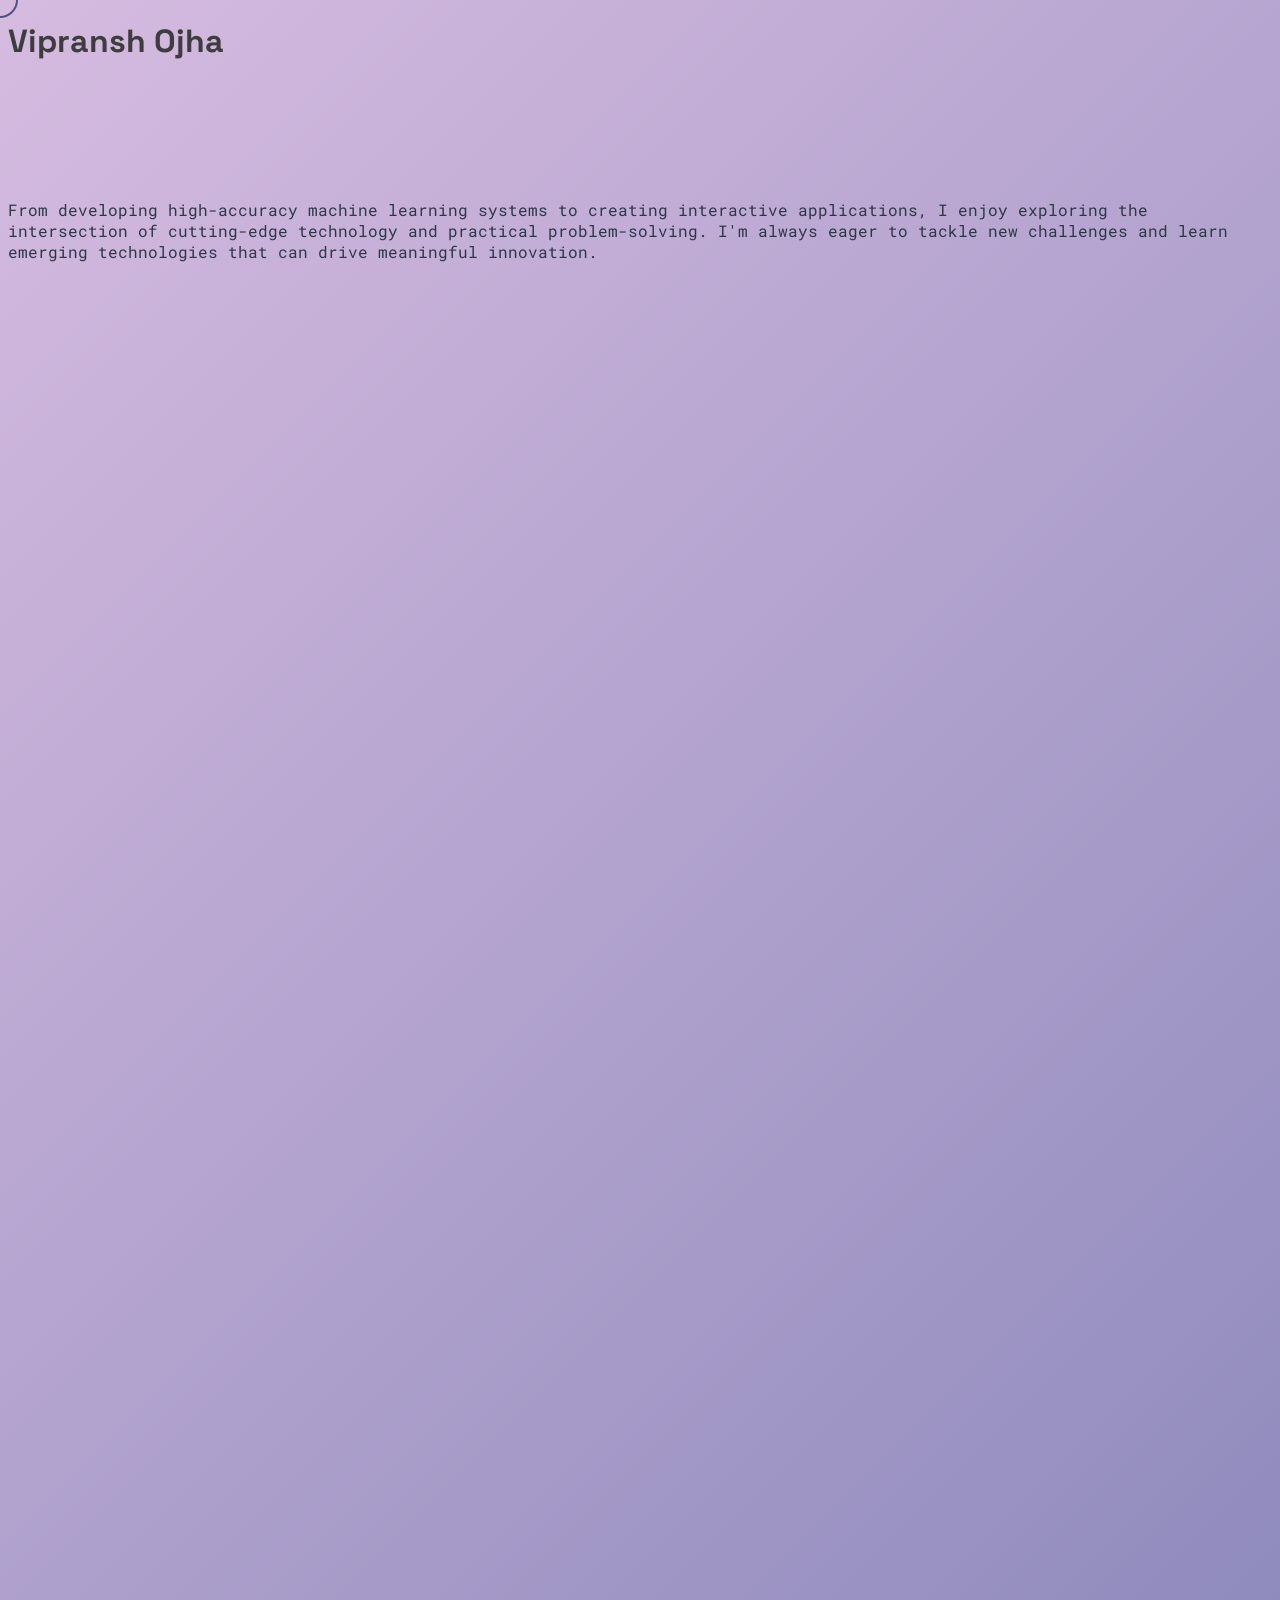
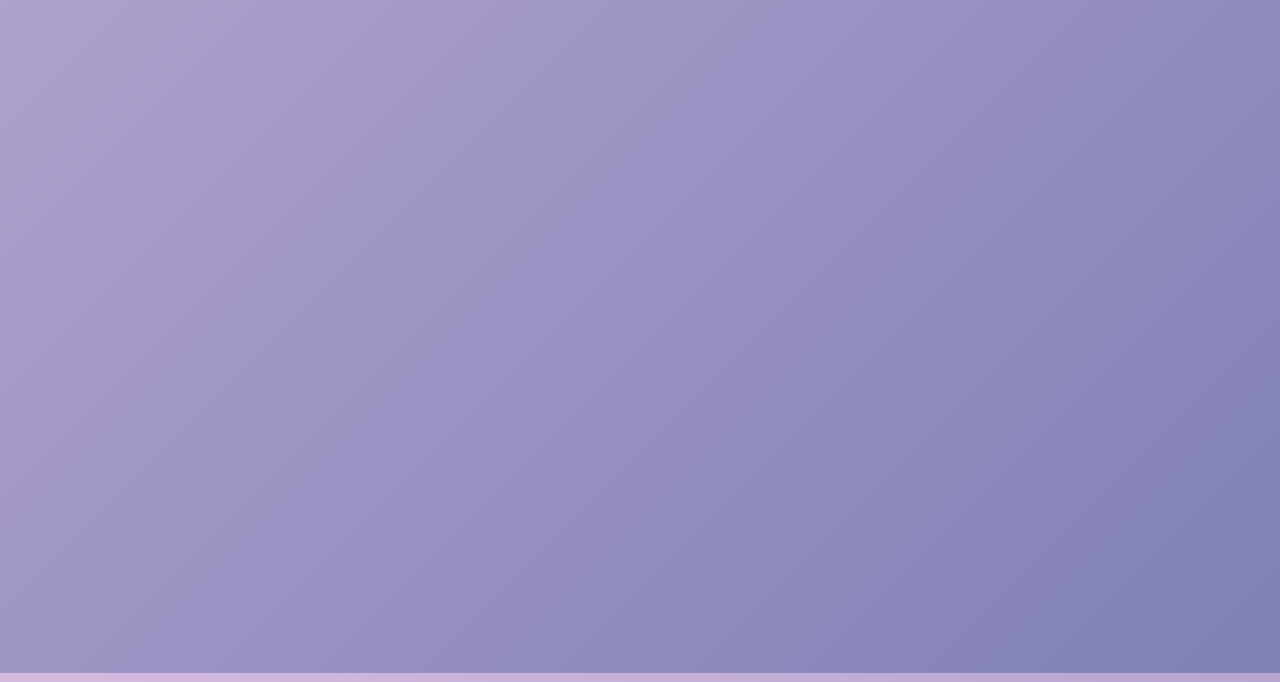
==== commit 5ed93fd1: "Update index.html" ====
--- a/index.html
+++ b/index.html
@@ -134,7 +134,10 @@
                     AI/ML Developer <span style="color: #8a2be2;">|</span> Software Developer <span style="color: #ff69b4;">|</span> Researcher
                 </p>
                 <p class="animate-on-scroll mt-8 max-w-xs text-gray-500 leading-relaxed">
-                    Passionate and versatile developer creating immersive AI-driven solutions. I thrive on applying innovative machine learning and computer vision techniques to solve real-world problems effectively.
+                    I'm a passionate AI/ML developer and researcher who thrives on solving complex problems through innovative technology. My approach combines rigorous engineering principles with creative thinking to build solutions that make a real impact across diverse domains.
+                </p>
+                <p>
+                    From developing high-accuracy machine learning systems to creating interactive applications, I enjoy exploring the intersection of cutting-edge technology and practical problem-solving. I'm always eager to tackle new challenges and learn emerging technologies that can drive meaningful innovation.
                 </p>
             </div>
             <div id="connect" class="mt-8 lg:mt-0">
@@ -156,24 +159,7 @@
         </header>
 
         <main class="lg:w-2/3 lg:py-16">
-            <!-- 1. ABOUT ME -->
-            <section id="about" class="py-10">
-                <div class="animate-on-scroll">
-                    <h2 class="font-space-grotesk text-4xl md:text-5xl font-bold mb-8 section-title">
-                        About Me
-                    </h2>
-                    <div class="text-lg text-gray-600 leading-relaxed space-y-4">
-                        <p>
-                            I'm a passionate AI/ML developer and researcher specializing in computational chemistry, bioinformatics, and computer vision. With expertise spanning from molecular visualization to genomic sequence analysis, I thrive on applying innovative machine learning techniques to solve complex scientific problems.
-                        </p>
-                        <p>
-                            My experience includes developing forensic identification systems with 92% accuracy, engineering computational chemistry toolkits, and creating bioinformatics pipelines for COVID-19 research. I bridge the gap between cutting-edge AI technology and real-world scientific applications.
-                        </p>
-                    </div>
-                </div>
-            </section>
-        
-            <!-- 2. EXPERIENCE -->
+            <!-- 1. EXPERIENCE -->
             <section id="experience" class="py-10">
                 <h2 class="font-space-grotesk text-4xl md:text-5xl font-bold mb-16 section-title animate-on-scroll">
                     Experience
@@ -220,7 +206,7 @@
                 </div>
             </section>
         
-            <!-- 3. PROJECTS -->
+            <!-- 2. PROJECTS -->
             <section id="projects" class="py-10">
                 <h2
                     class="font-space-grotesk text-4xl md:text-5xl font-bold mb-16 section-title animate-on-scroll"
@@ -255,7 +241,7 @@
                 </div>
             </section>
         
-            <!-- 4. GROUP PROJECTS -->
+            <!-- 3. GROUP PROJECTS -->
             <section id="group-projects" class="py-10">
                 <h2 class="font-space-grotesk text-4xl md:text-5xl font-bold mb-16 section-title animate-on-scroll">
                     Group Projects
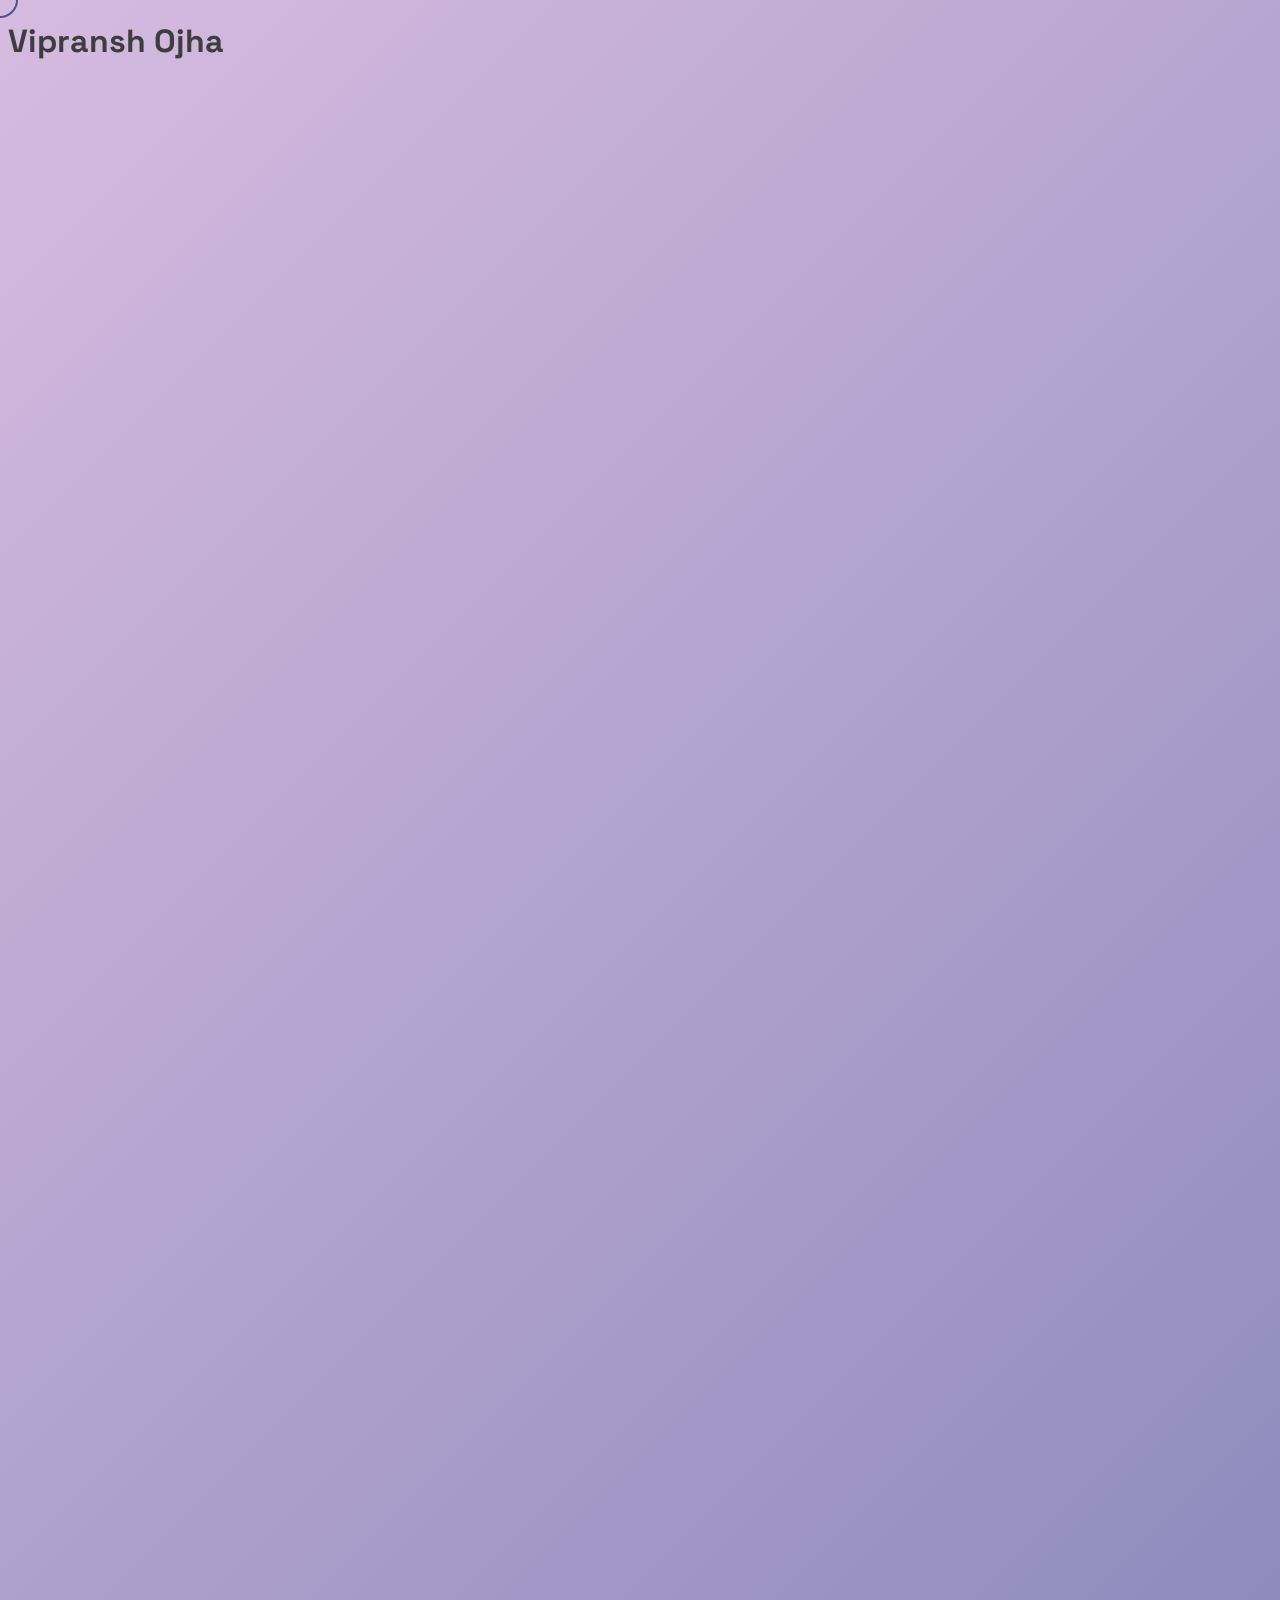
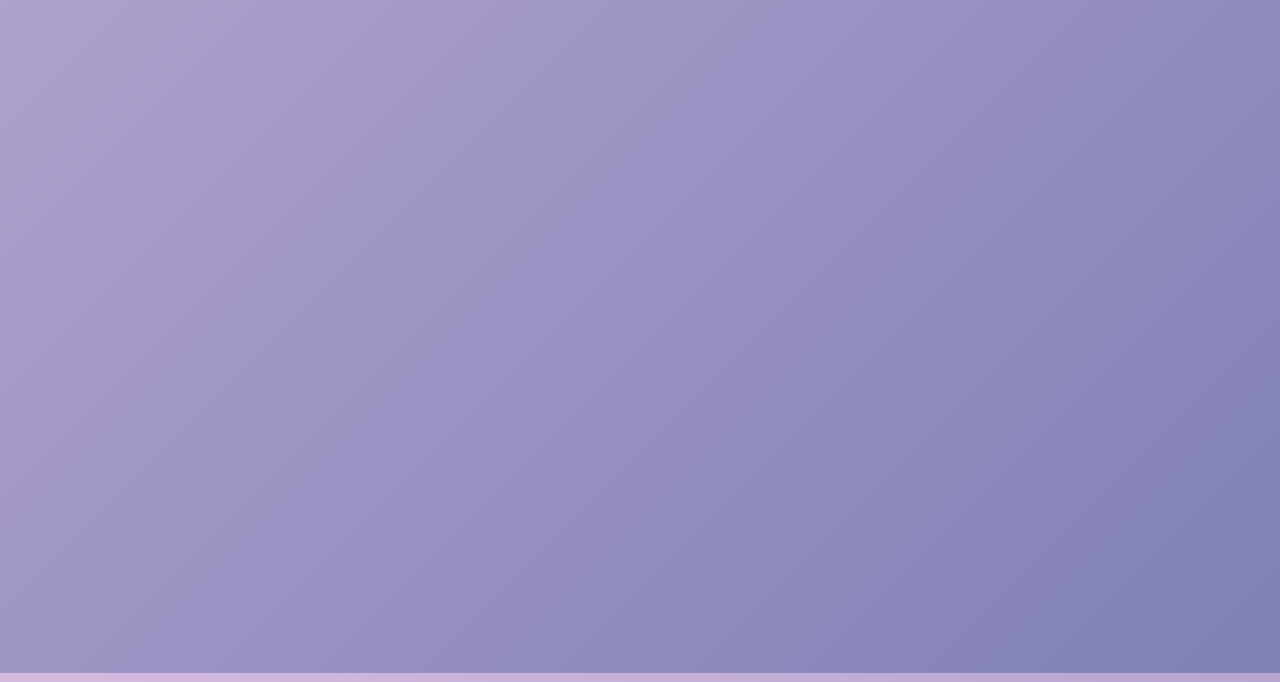
==== commit 51d8b3ef: "Update index.html" ====
--- a/index.html
+++ b/index.html
@@ -136,7 +136,7 @@
                 <p class="animate-on-scroll mt-8 max-w-xs text-gray-500 leading-relaxed">
                     I'm a passionate AI/ML developer and researcher who thrives on solving complex problems through innovative technology. My approach combines rigorous engineering principles with creative thinking to build solutions that make a real impact across diverse domains.
                 </p>
-                <p>
+                <p class="animate-on-scroll mt-8 max-w-xs text-gray-500 leading-relaxed">
                     From developing high-accuracy machine learning systems to creating interactive applications, I enjoy exploring the intersection of cutting-edge technology and practical problem-solving. I'm always eager to tackle new challenges and learn emerging technologies that can drive meaningful innovation.
                 </p>
             </div>
